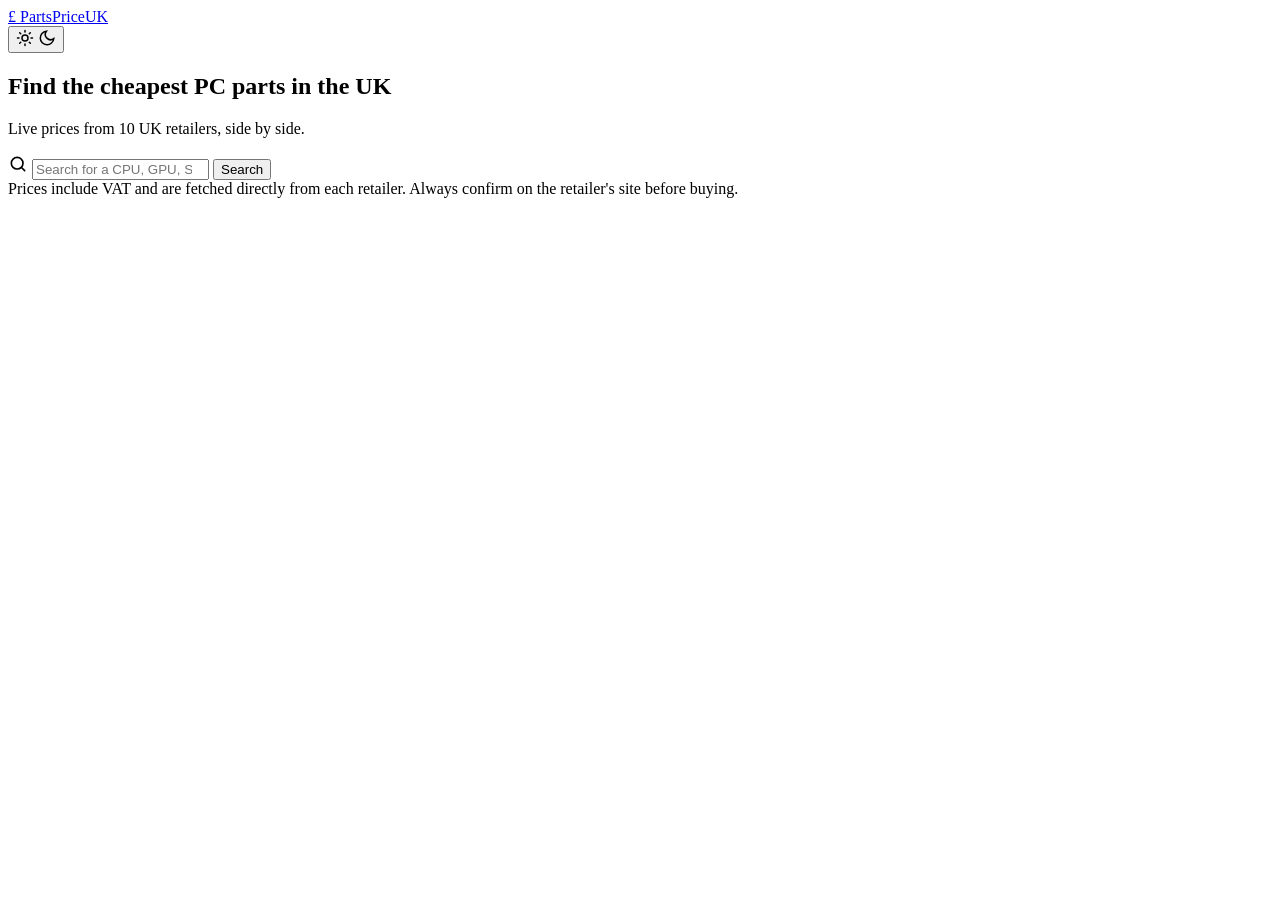
==== pc-parts-scraper/app/static/index.html @ 9736e446 "Add PartsPrice UK: PC parts price search across UK retailers FastAPI app that queries Scan, Overcloc" ====
<!doctype html>
<html lang="en-GB">
<head>
  <meta charset="utf-8">
  <meta name="viewport" content="width=device-width, initial-scale=1">
  <meta name="color-scheme" content="light dark">
  <title>PartsPrice UK</title>
  <link rel="icon" href="data:image/svg+xml,%3Csvg xmlns='http://www.w3.org/2000/svg' viewBox='0 0 32 32'%3E%3Crect width='32' height='32' rx='8' fill='%236d5dfc'/%3E%3Ctext x='16' y='22' font-size='18' text-anchor='middle' fill='white' font-family='sans-serif' font-weight='700'%3E%C2%A3%3C/text%3E%3C/svg%3E">
  <link rel="stylesheet" href="/static/styles.css">
</head>
<body>
  <header class="topbar">
    <a class="brand" href="/">
      <span class="brand-mark">£</span>
      <span class="brand-name">PartsPrice<span class="brand-uk">UK</span></span>
    </a>
    <div class="topbar-right">
      <span id="rate-remaining" class="rate-pill" title="Searches remaining this minute"></span>
      <button id="theme-toggle" class="icon-btn" type="button" aria-label="Toggle theme" title="Toggle theme">
        <svg class="icon-sun" width="18" height="18" viewBox="0 0 24 24" fill="none" stroke="currentColor" stroke-width="2" stroke-linecap="round"><circle cx="12" cy="12" r="4"/><path d="M12 2v2m0 16v2M4.9 4.9l1.4 1.4m11.4 11.4 1.4 1.4M2 12h2m16 0h2M4.9 19.1l1.4-1.4m11.4-11.4 1.4-1.4"/></svg>
        <svg class="icon-moon" width="18" height="18" viewBox="0 0 24 24" fill="none" stroke="currentColor" stroke-width="2" stroke-linecap="round"><path d="M21 12.8A9 9 0 1 1 11.2 3a7 7 0 0 0 9.8 9.8Z"/></svg>
      </button>
    </div>
  </header>

  <main class="page">
    <section class="hero" id="hero">
      <h1>Find the cheapest PC parts in the UK</h1>
      <p class="sub">Live prices from <span id="retailer-count">10</span> UK retailers, side by side.</p>
      <form id="search-form" class="search" role="search" autocomplete="off">
        <svg class="search-icon" width="20" height="20" viewBox="0 0 24 24" fill="none" stroke="currentColor" stroke-width="2" stroke-linecap="round"><circle cx="11" cy="11" r="7"/><path d="m20 20-3.5-3.5"/></svg>
        <input id="q" name="q" type="search" placeholder="Search for a CPU, GPU, SSD, RAM…" maxlength="80" aria-label="Search" spellcheck="false">
        <button id="clear-btn" class="clear" type="button" aria-label="Clear" hidden>×</button>
        <button class="go" type="submit">Search</button>
      </form>
      <div id="categories" class="chips" aria-label="Popular searches"></div>
    </section>

    <section id="results" class="results" hidden>
      <div class="toolbar">
        <div class="summary">
          <strong id="summary-count"></strong>
          <span id="summary-meta" class="muted"></span>
          <button id="refresh-btn" class="link-btn" type="button" title="Fetch fresh prices now">Refresh</button>
        </div>
        <div class="controls">
          <label class="control"><span>Sort</span>
            <select id="sort">
              <option value="price">Price: low to high</option>
              <option value="price-desc">Price: high to low</option>
              <option value="relevance">Best match</option>
              <option value="retailer">Retailer</option>
            </select>
          </label>
          <label class="control"><span>Min £</span><input id="min-price" type="number" min="0" step="1" inputmode="decimal" placeholder="0"></label>
          <label class="control"><span>Max £</span><input id="max-price" type="number" min="0" step="1" inputmode="decimal" placeholder="any"></label>
          <label class="control check"><input id="in-stock" type="checkbox"><span>In stock only</span></label>
        </div>
      </div>

      <div class="layout">
        <aside class="sidebar" aria-label="Retailers">
          <h2>Retailers</h2>
          <ul id="retailer-list" class="retailer-list"></ul>
          <p class="legend muted">
            <i><span class="dot ok"></span>live</i><i><span class="dot cached"></span>cached</i><i><span class="dot warn"></span>stale/empty</i><i><span class="dot bad"></span>blocked/error</i>
          </p>
        </aside>

        <div class="list-wrap">
          <div id="skeleton" class="skeleton" hidden></div>
          <p id="empty" class="empty" hidden></p>
          <ol id="list" class="list"></ol>
          <button id="more-btn" class="more" type="button" hidden>Show more</button>
        </div>
      </div>
    </section>

    <p id="error" class="error" role="alert" hidden></p>
  </main>

  <footer class="foot muted">
    Prices include VAT and are fetched directly from each retailer. Always confirm on the retailer's site before buying.
  </footer>

  <template id="row-tpl">
    <li class="row">
      <a class="thumb" target="_blank" rel="noopener noreferrer nofollow"><img alt="" loading="lazy" decoding="async"></a>
      <div class="body">
        <a class="title" target="_blank" rel="noopener noreferrer nofollow"></a>
        <div class="meta">
          <span class="retailer"></span>
          <span class="stock"></span>
          <span class="match muted"></span>
        </div>
      </div>
      <div class="pricing">
        <div class="price"></div>
        <div class="was muted"></div>
        <a class="view" target="_blank" rel="noopener noreferrer nofollow">View deal</a>
      </div>
    </li>
  </template>

  <script src="/static/app.js" defer></script>
</body>
</html>
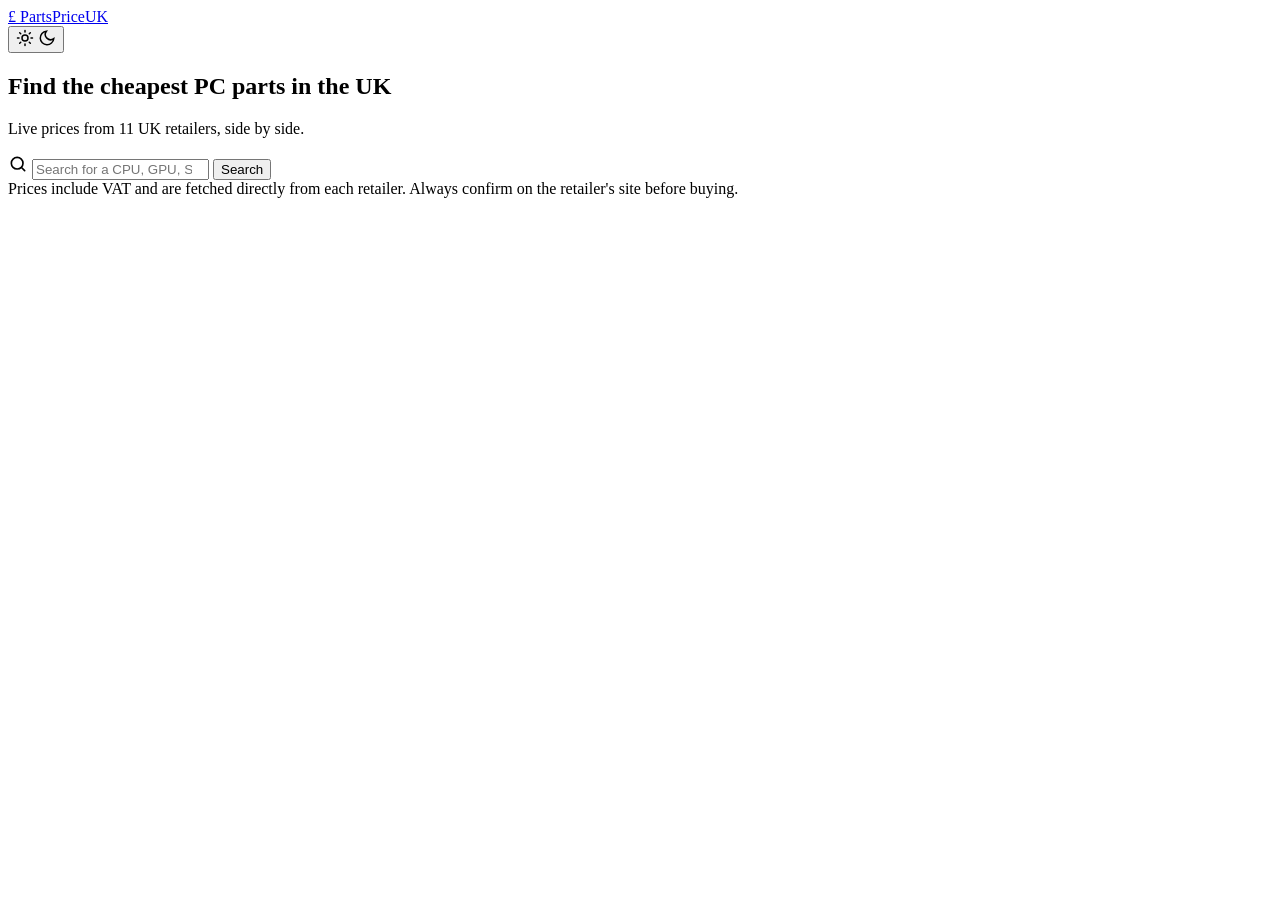
==== commit 4d2f57bd: "Add NVIDIA marketplace source and harden the service - New "NVIDIA Store" source reads NVIDIA's UK m" ====
--- a/pc-parts-scraper/app/static/index.html
+++ b/pc-parts-scraper/app/static/index.html
@@ -26,7 +26,7 @@
   <main class="page">
     <section class="hero" id="hero">
       <h1>Find the cheapest PC parts in the UK</h1>
-      <p class="sub">Live prices from <span id="retailer-count">10</span> UK retailers, side by side.</p>
+      <p class="sub">Live prices from <span id="retailer-count">11</span> UK retailers, side by side.</p>
       <form id="search-form" class="search" role="search" autocomplete="off">
         <svg class="search-icon" width="20" height="20" viewBox="0 0 24 24" fill="none" stroke="currentColor" stroke-width="2" stroke-linecap="round"><circle cx="11" cy="11" r="7"/><path d="m20 20-3.5-3.5"/></svg>
         <input id="q" name="q" type="search" placeholder="Search for a CPU, GPU, SSD, RAM…" maxlength="80" aria-label="Search" spellcheck="false">
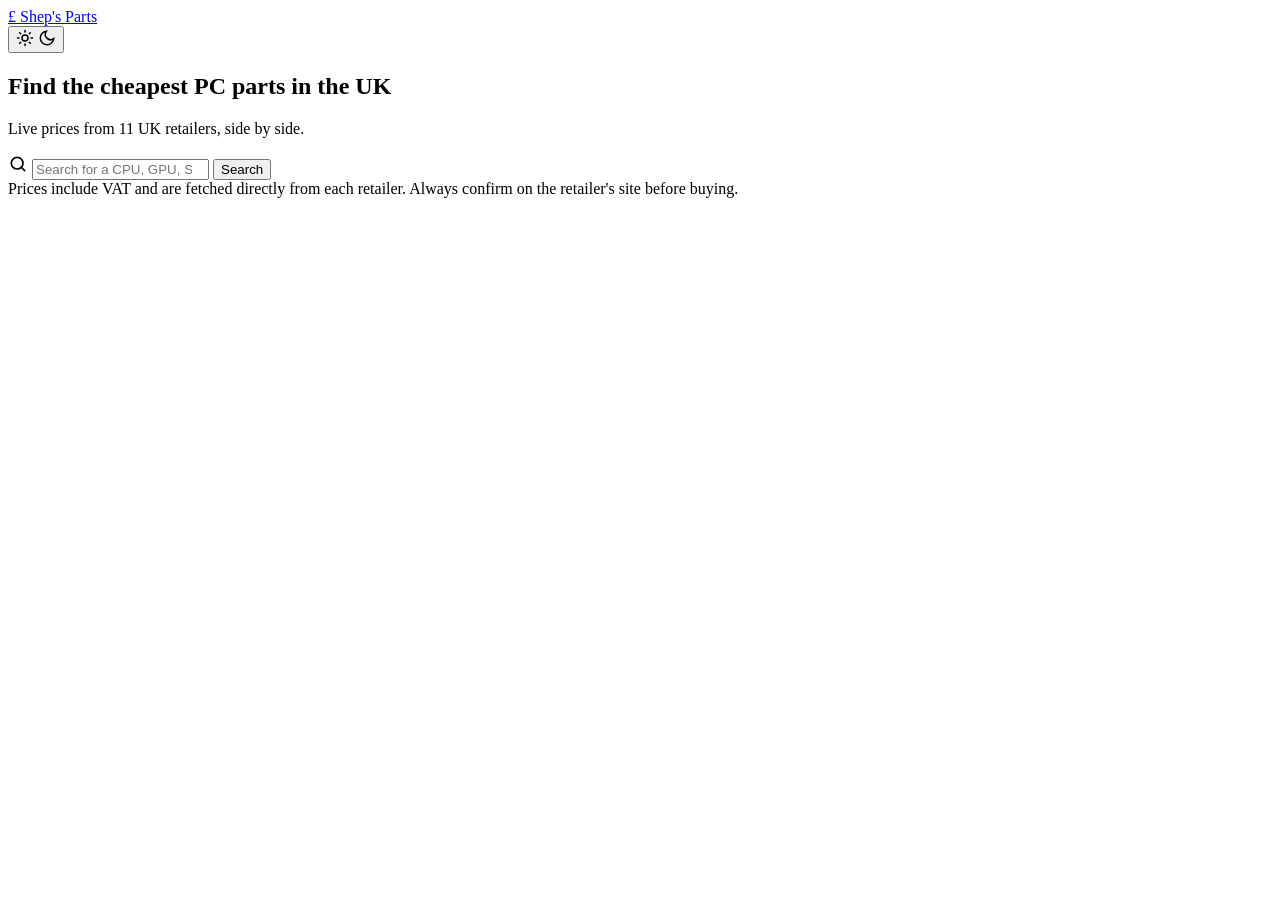
==== commit 0105e9fd: "Rename the site to Shep's Parts Co-Authored-By: Claude Fable 5.1 <noreply@anthropic.com> Claude-Sess" ====
--- a/pc-parts-scraper/app/static/index.html
+++ b/pc-parts-scraper/app/static/index.html
@@ -4,7 +4,11 @@
   <meta charset="utf-8">
   <meta name="viewport" content="width=device-width, initial-scale=1">
   <meta name="color-scheme" content="light dark">
-  <title>PartsPrice UK</title>
+  <title>Shep's Parts</title>
+  <meta name="description" content="Shep's Parts: compare PC component prices across UK retailers in one search.">
+  <meta property="og:title" content="Shep's Parts">
+  <meta property="og:description" content="Compare PC component prices across UK retailers in one search.">
+  <meta property="og:type" content="website">
   <link rel="icon" href="data:image/svg+xml,%3Csvg xmlns='http://www.w3.org/2000/svg' viewBox='0 0 32 32'%3E%3Crect width='32' height='32' rx='8' fill='%236d5dfc'/%3E%3Ctext x='16' y='22' font-size='18' text-anchor='middle' fill='white' font-family='sans-serif' font-weight='700'%3E%C2%A3%3C/text%3E%3C/svg%3E">
   <link rel="stylesheet" href="/static/styles.css">
 </head>
@@ -12,7 +16,7 @@
   <header class="topbar">
     <a class="brand" href="/">
       <span class="brand-mark">£</span>
-      <span class="brand-name">PartsPrice<span class="brand-uk">UK</span></span>
+      <span class="brand-name">Shep's <span class="brand-uk">Parts</span></span>
     </a>
     <div class="topbar-right">
       <span id="rate-remaining" class="rate-pill" title="Searches remaining this minute"></span>
@@ -42,6 +46,10 @@
           <strong id="summary-count"></strong>
           <span id="summary-meta" class="muted"></span>
           <button id="refresh-btn" class="link-btn" type="button" title="Fetch fresh prices now">Refresh</button>
+          <button id="copy-btn" class="link-btn" type="button" title="Copy a link to this search">
+            <svg width="14" height="14" viewBox="0 0 24 24" fill="none" stroke="currentColor" stroke-width="2" stroke-linecap="round" stroke-linejoin="round" aria-hidden="true"><path d="M10 13a5 5 0 0 0 7.5.5l3-3a5 5 0 0 0-7-7l-1.5 1.5"/><path d="M14 11a5 5 0 0 0-7.5-.5l-3 3a5 5 0 0 0 7 7l1.5-1.5"/></svg>
+            <span>Copy link</span>
+          </button>
         </div>
         <div class="controls">
           <label class="control"><span>Sort</span>
@@ -97,11 +105,34 @@
       <div class="pricing">
         <div class="price"></div>
         <div class="was muted"></div>
-        <a class="view" target="_blank" rel="noopener noreferrer nofollow">View deal</a>
+        <div class="actions">
+          <button class="history-btn" type="button" title="Price history">
+            <svg width="14" height="14" viewBox="0 0 24 24" fill="none" stroke="currentColor" stroke-width="2" stroke-linecap="round" stroke-linejoin="round" aria-hidden="true"><path d="M3 17l5-6 4 3 5-7 4 4"/></svg>
+            History
+          </button>
+          <a class="view" target="_blank" rel="noopener noreferrer nofollow">View deal</a>
+        </div>
       </div>
     </li>
   </template>
 
+  <dialog id="history-dialog" class="history" aria-labelledby="history-title">
+    <div class="history-head">
+      <div>
+        <h2 id="history-title"></h2>
+        <p id="history-sub" class="muted"></p>
+      </div>
+      <button id="history-close" class="icon-btn" type="button" aria-label="Close">×</button>
+    </div>
+    <div id="history-stats" class="history-stats"></div>
+    <div id="history-chart" class="history-chart"></div>
+    <div id="history-tooltip" class="history-tooltip" hidden></div>
+    <details class="history-table-wrap">
+      <summary>Show as table</summary>
+      <table id="history-table" class="history-table"><thead><tr><th>Date</th><th>Price</th><th>Change</th></tr></thead><tbody></tbody></table>
+    </details>
+  </dialog>
+
   <script src="/static/app.js" defer></script>
 </body>
 </html>
